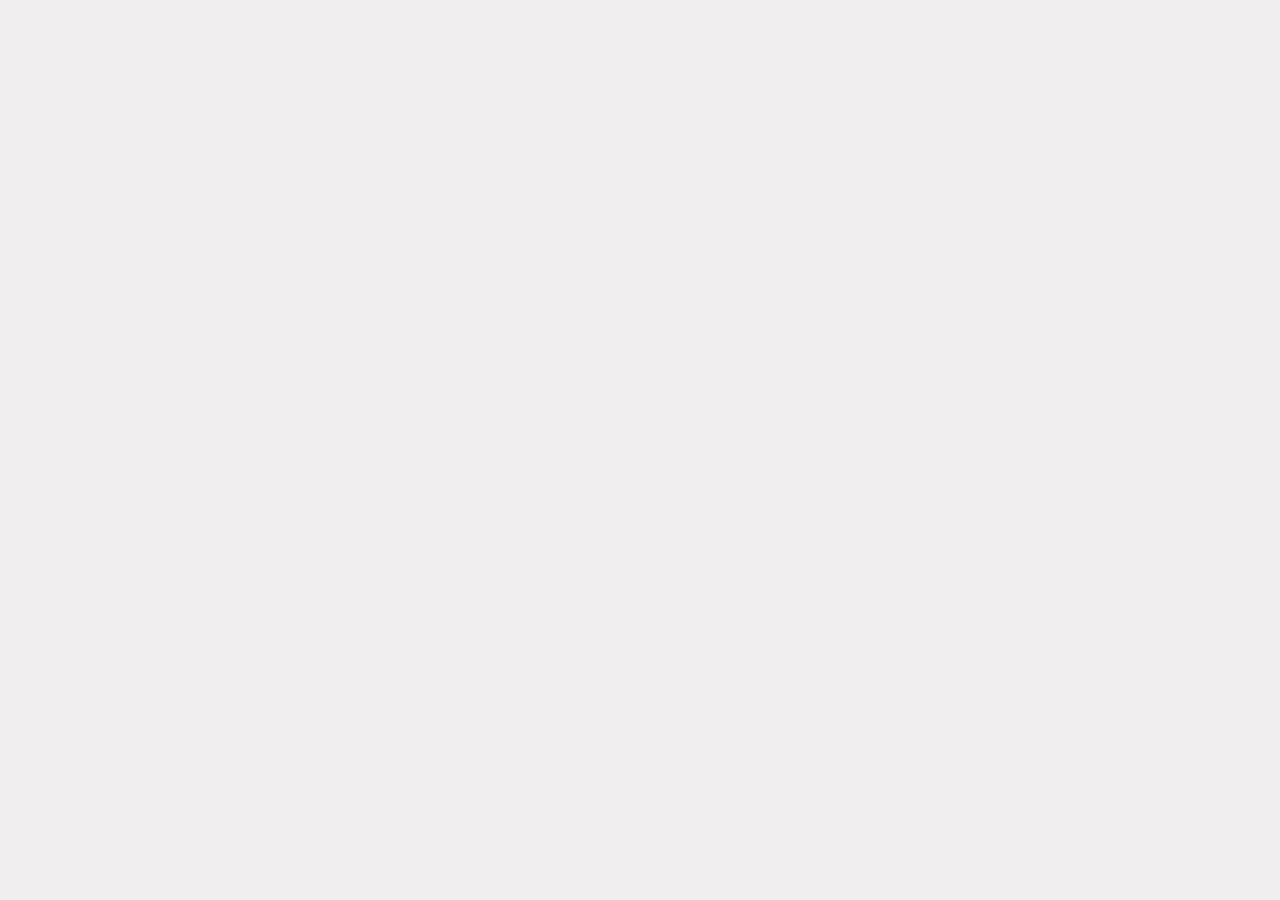
==== index.html @ 752bae19 "Rename eridanibookstart.html to index.html" ====
<!DOCTYPE html>
<html lang="">
    <head>
        <title>eridani book</title>
        <link href="stylebook.css" rel="stylesheet" type="text/css">
    </head>
    <body>
        <div class="container">
            <div class="text">
                <div class="start button"><a href="eridanibook.html"> eridani </a>

                </div>
            </div>
             
            
        
         </div>
      
       

    

    </body>


</html>
---- stylebook.css ----
body{
    margin: 0%;
    padding: 0%;
    align-items: center;
}
.container{
    background-color: #f0eeee;
    height: 100vh;
    width: 100vw;
    display: flex;
    align-items: center;
    justify-content: center;
}
.text{
    height: 200px;
    width: 800px;
    background:url(biggersecondpage.gif);
    background-size: 800px 25px;
    font-size: 180px;
    font-family: monospace;
    -webkit-text-fill-color: transparent;
    -webkit-background-clip:text;
}
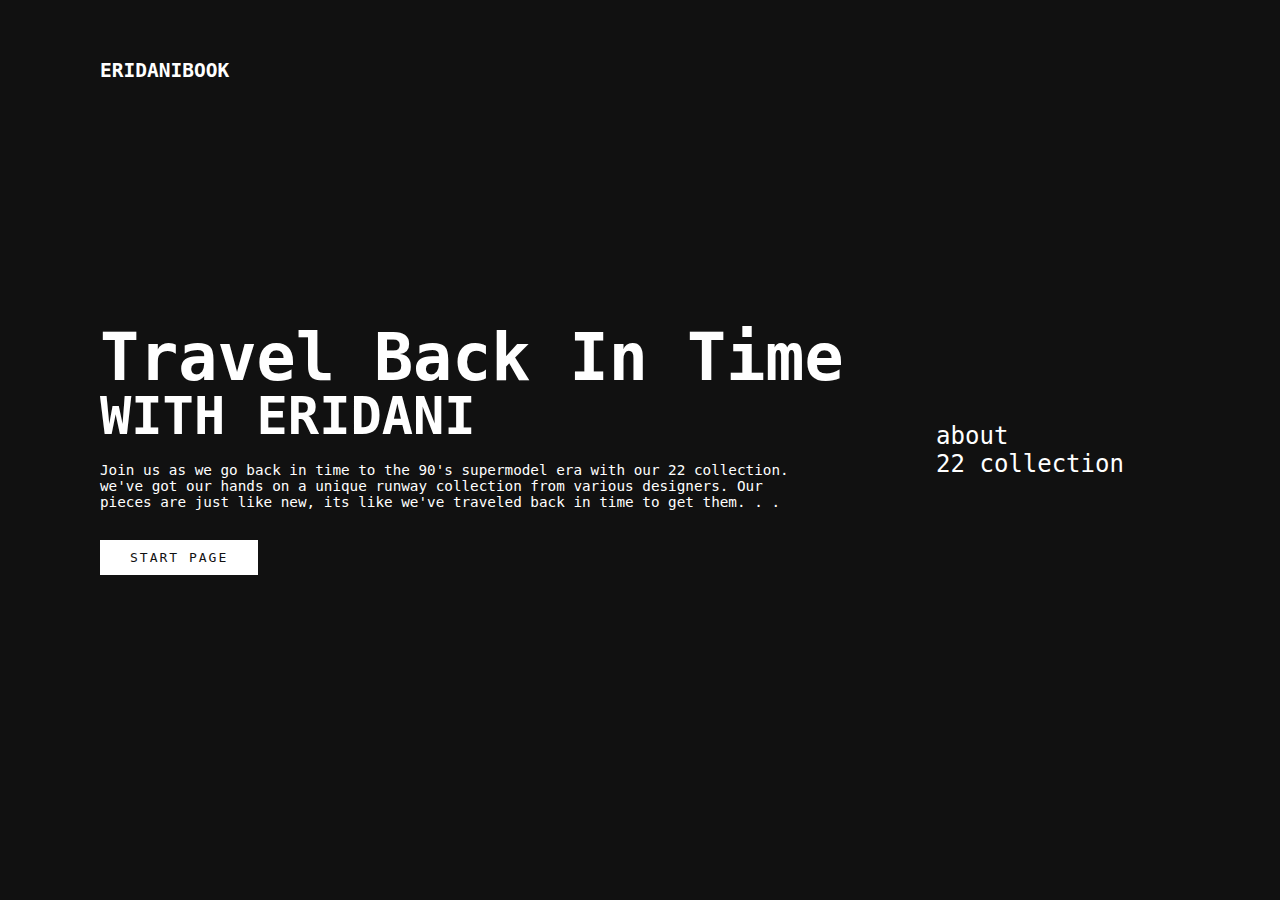
==== commit de3b9d6b: "fix index" ====
--- a/index.html
+++ b/index.html
@@ -1,26 +1,41 @@
 <!DOCTYPE html>
-<html lang="">
+<html>
     <head>
-        <title>eridani book</title>
-        <link href="stylebook.css" rel="stylesheet" type="text/css">
+        <title>Eridani Book Start</title>
+        <link href="stylebook1.css" rel="stylesheet" type="text/css">
+        
     </head>
     <body>
-        <div class="container">
+        <section class="showcase">
+            <header>
+                <h2 class="logo">eridanibook</h2>
+                <div class="toggle"></div>
+            </header>
+
+            <video src="video2.mp4" muted loop autoplay></video>
+        
+            <div class="overlay"></div>
+
             <div class="text">
-                <div class="start button"><a href="eridanibook.html"> eridani </a>
+                <h2>Travel Back In Time</h2>
+                <h3>with eridani</h3>
+                <p>Join us as we go back in time to the 90's supermodel era with our 22 collection.
+                    we've got our hands on a unique runway collection from various designers. Our pieces
+                are just like new, its like we've traveled back in time to get them. . .  </p>
+                
+                <a href="starteridanibook.html">start page</a>
+            </div>
 
-                </div>
+            <div class="menu">
+                <ul>
+                    <li><a href="about.html">about</a></li>
+                    <li><a href="22collection.html">22 collection</a></li>
+               </ul>
+
             </div>
-             
             
-        
-         </div>
-      
-       
-
+        </section>
     
-
     </body>
 
-
-</html>
+</html>--- a/stylebook1.css
+++ b/stylebook1.css
@@ -0,0 +1,152 @@
+
+*{
+    box-sizing: border-box;
+    margin: 0;
+    padding: 0;
+    font-family: monospace;
+}
+.showcase{
+    position: absolute;
+    right: 0;
+    width: 100%;
+    min-height: 100vh;
+    padding: 100px;
+    display: flex;
+    justify-content: space-between;
+    align-items: center;
+    background: #111;
+    color: #fff;
+    z-index: 2;
+}
+.showcase.active {
+    right: 300px;
+}
+
+.showcase header{
+    position:absolute;
+    top: 0;
+    left: 0;
+    width: 100;
+    padding: 40px 100px;
+    z-index: 1000;
+    display: flex;
+    align-items: center;
+    justify-content: space-between;
+}
+.logo {
+    text-transform: uppercase;
+    cursor: pointer;
+}
+.toggle{
+    position: relative;
+    width: 60px;
+    height: 60px;
+    
+    background-repeat: no-repeat;
+    background-size: 30px;
+    background-position: center;
+    cursor: pointer;
+}
+.toggle.active {
+    
+    background-repeat: no-repeat;
+    background-size: 25px;
+    background-position: center;
+    cursor: pointer;
+}
+.showcase video{
+    position: absolute;
+    top: 0;
+    left: 0;
+    width: 100%;
+    object-fit: cover;
+    opacity: 0.8;
+
+}
+.overlay{
+    position: absolute;
+    top: 0;
+    left: 0;
+    width: 100%;
+    background: #03a9f4;
+    mix-blend-mode: overlay;
+}
+.text {
+    position: relative;
+    z-index: 10;
+
+}
+.text h2 {
+    font-size: 5em;
+    font-weight: 800;
+    line-height: 1em;
+    text-tranform: uppercase;
+}
+.text h3 {
+    font-size: 4em;
+    font-weight: 700;
+    line-height: 1em;
+    text-transform: uppercase;
+}
+.text p{
+    font-size: 1.1em;
+    margin: 20px 0;
+    font-weight: 500;
+    max-width: 700px;
+}
+
+.text a {
+    display: inline-block;
+    font-size: 1em;
+    background: #fff;
+    padding: 10px 30px;
+    text-decoration: none;
+    color: #111;
+    margin-top: 10px;
+    text-transform: uppercase;
+    letter-spacing: 2px;
+    transition: 0.3s;
+}
+.text a:hover {
+    letter-spacing: 6px;
+
+}
+.menu{
+    positon: absolute;
+    top: 0;
+    right: 0;
+    width: 300px;
+    height: 100%;
+    display: flex;
+    align-items: center;
+    justify-content: center;
+
+}
+.menu ul{
+    position: relative;
+    list-style: none;
+}
+
+.menu ul li a {
+    text-decoration: none;
+    font-size: 24px;
+    color: rgb(255, 255, 255);
+}
+
+.menu ul li a:hover {
+    color: #03a9f4;
+}
+
+@media (max-width: 991px) {
+    .showcase,
+    .showcase header{
+        padding: 40px;
+
+    }
+    .text h2 {
+        font-size: 3em;
+    }
+    .text h3 {
+        font-size: 2em;
+    }
+}
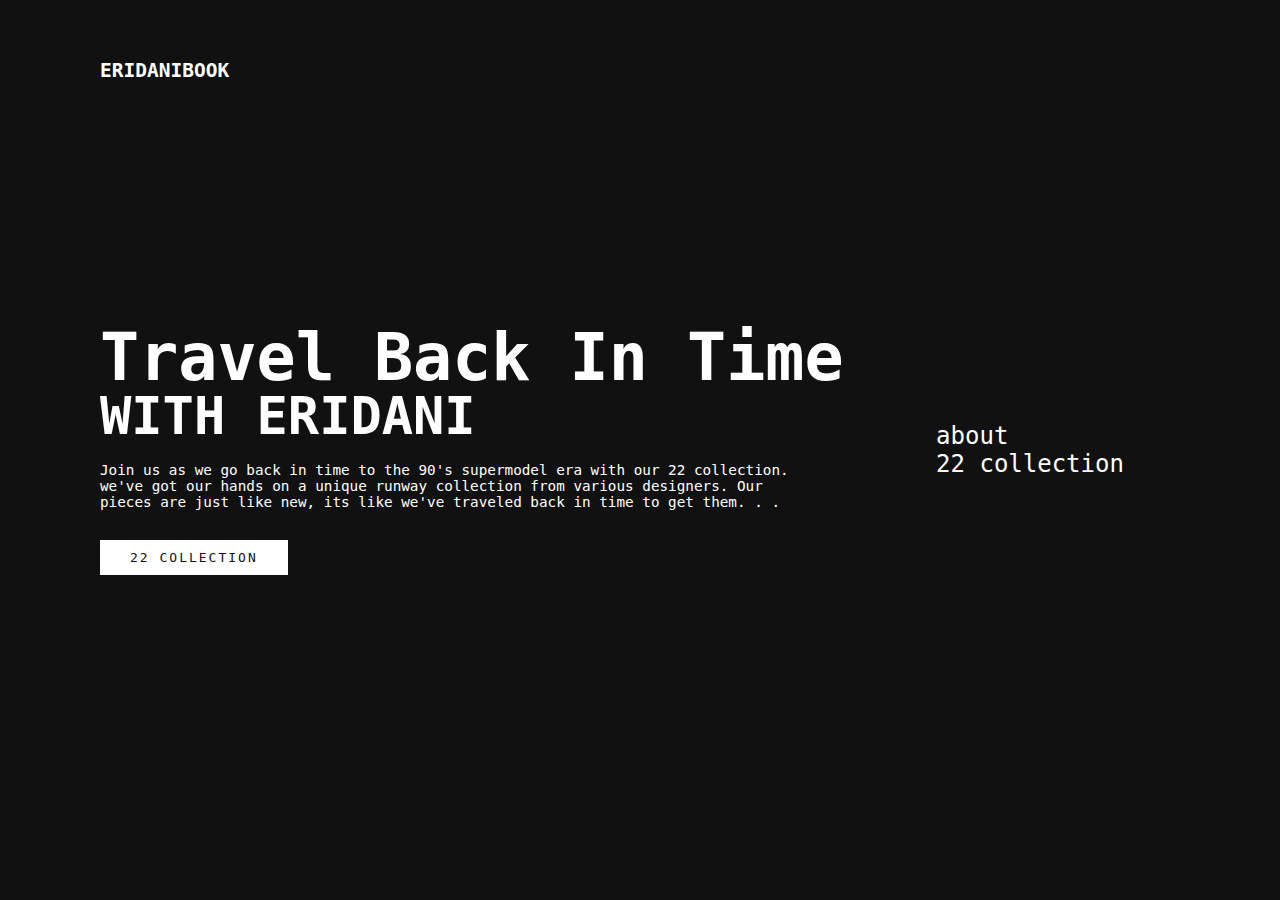
==== commit 7918bade: "remove video, update link" ====
--- a/index.html
+++ b/index.html
@@ -12,7 +12,7 @@
                 <div class="toggle"></div>
             </header>
 
-            <video src="video2.mp4" muted loop autoplay></video>
+            
         
             <div class="overlay"></div>
 
@@ -23,7 +23,7 @@
                     we've got our hands on a unique runway collection from various designers. Our pieces
                 are just like new, its like we've traveled back in time to get them. . .  </p>
                 
-                <a href="starteridanibook.html">start page</a>
+                <a href="22collection.html">22 Collection</a>
             </div>
 
             <div class="menu">
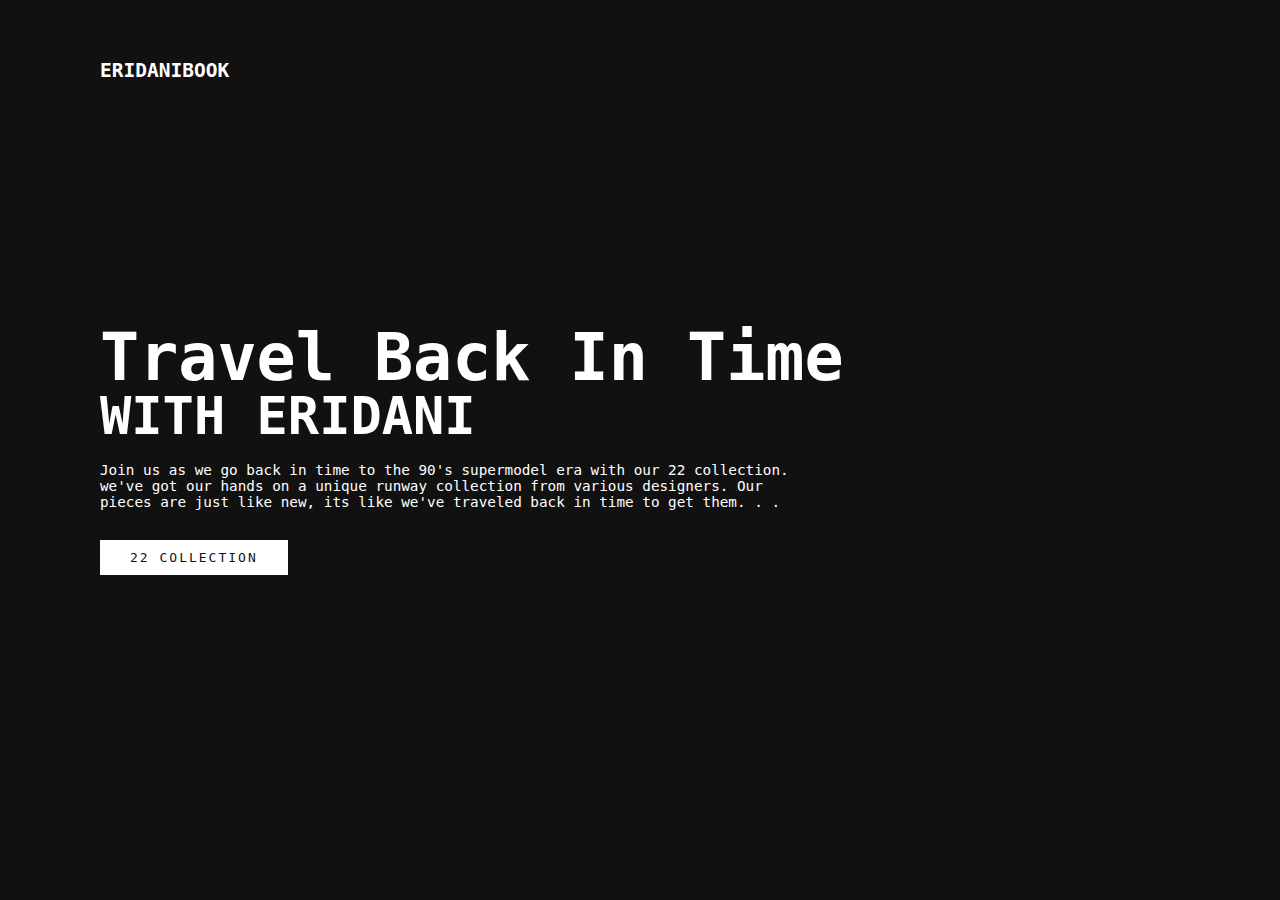
==== commit 02a219c5: "remove menu" ====
--- a/index.html
+++ b/index.html
@@ -25,14 +25,6 @@
                 
                 <a href="22collection.html">22 Collection</a>
             </div>
-
-            <div class="menu">
-                <ul>
-                    <li><a href="about.html">about</a></li>
-                    <li><a href="22collection.html">22 collection</a></li>
-               </ul>
-
-            </div>
             
         </section>
     
